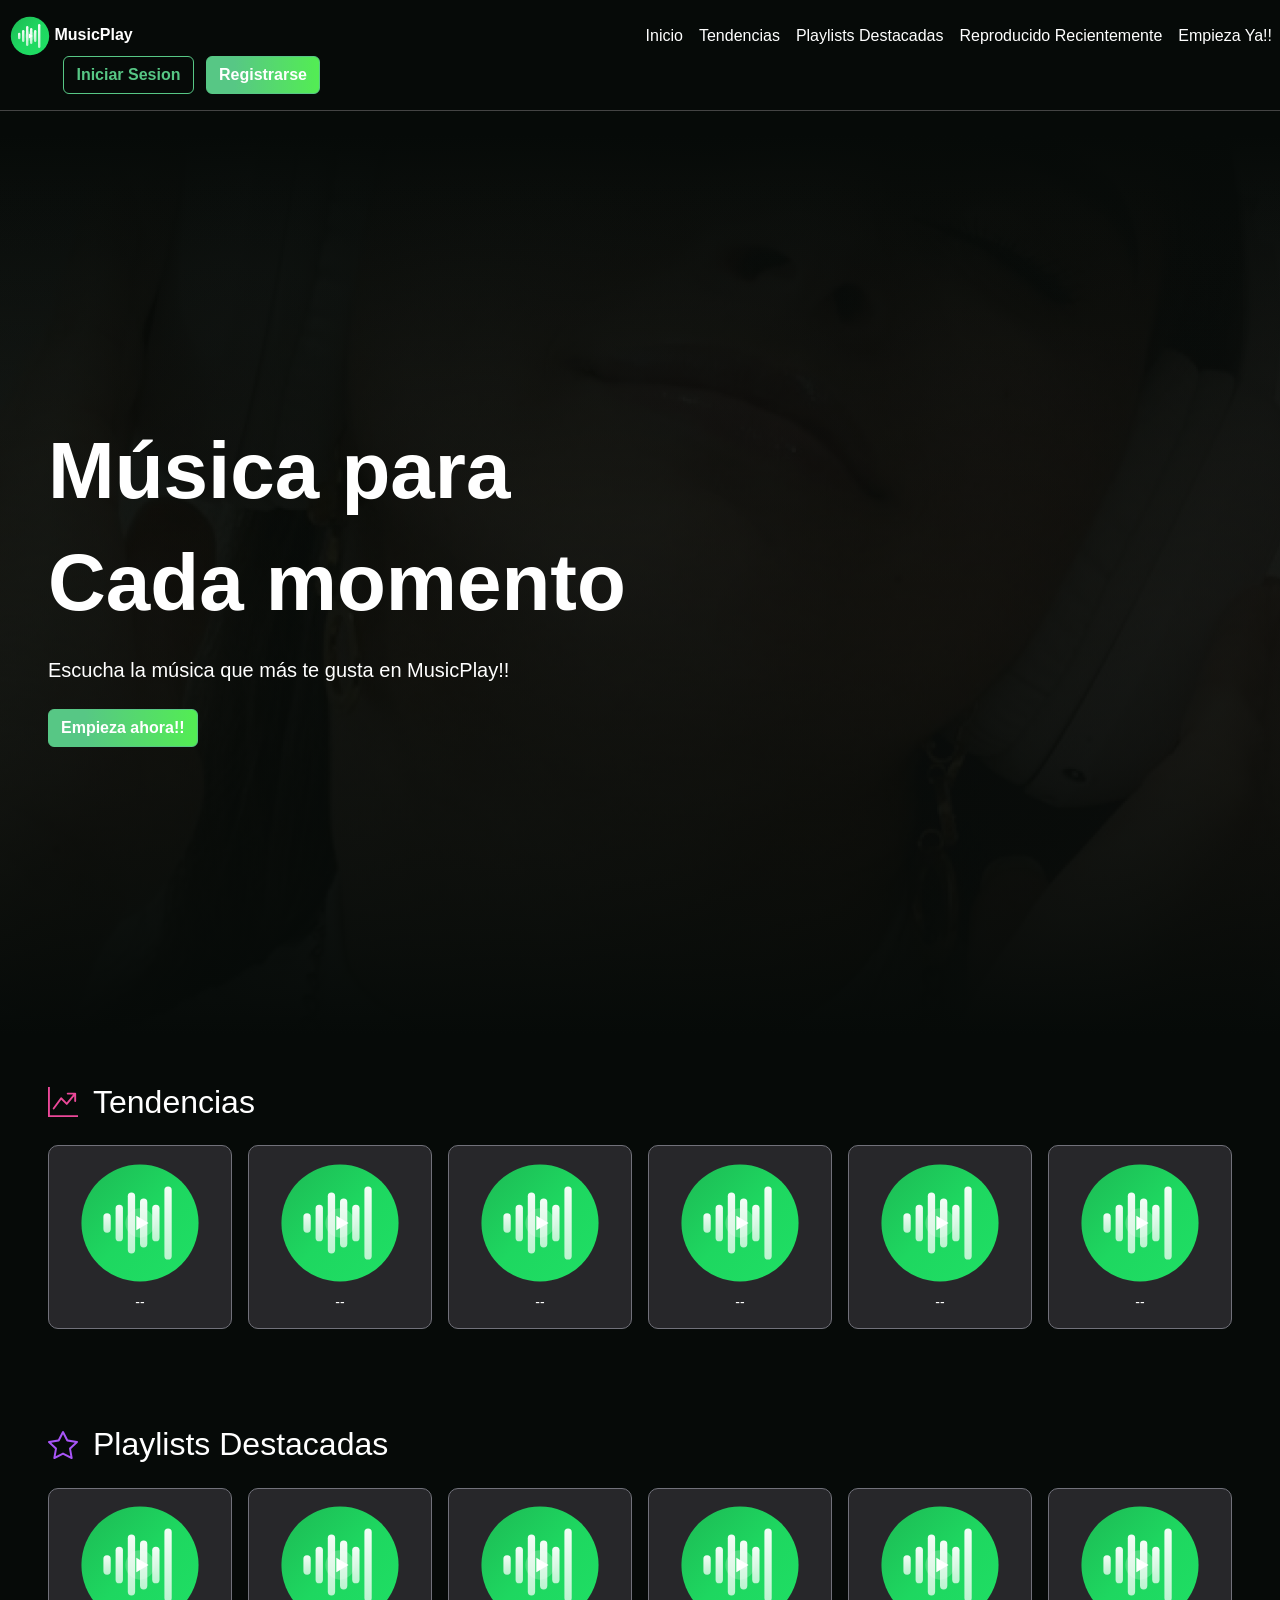
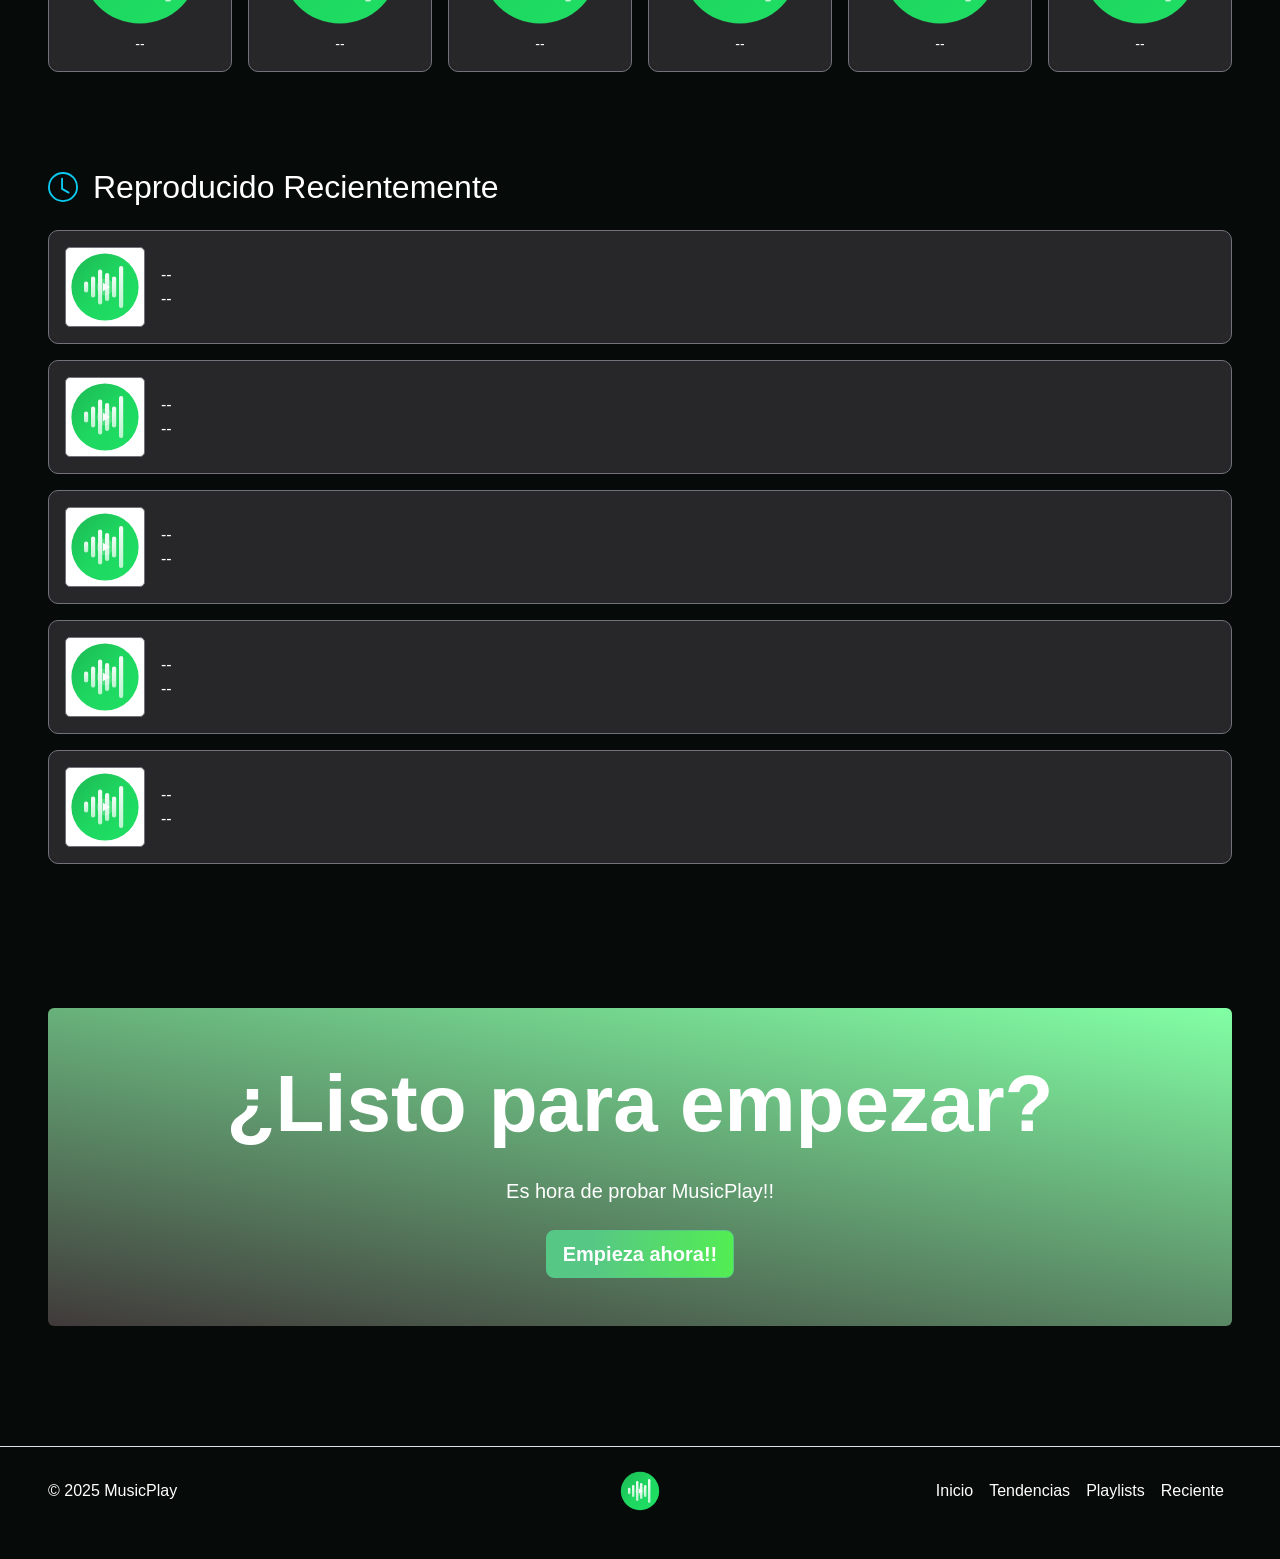
==== front-end/page/index.html @ 49097e99 "Configurando el login y el registro de usuarios, además de la seguridad de los endpoints." ====
<!DOCTYPE html>
<html lang="es">
<head>
    <meta charset="UTF-8">
    <meta name="viewport" content="width=device-width, initial-scale=1.0">
    <title>MusicPlay | Inicio</title>
    <link rel="icon" type="image/svg+xml" href="/front-end/assets/logo.svg">
    <link rel="stylesheet" href="/front-end/styles/styles.css">
    <link href="https://cdn.jsdelivr.net/npm/bootstrap@5.3.8/dist/css/bootstrap.min.css" rel="stylesheet">
</head>
<body class="main-pg">
    <header class="d-flex flex-wrap align-items-center justify-content-center justify-content-md-between py-3 mb-4 border-bottom"> 
        <div class="col-md-3 mb-2 mb-md-0"> 
                <a href="/"><img src="/front-end/assets/logo.svg" alt="MusicPlay Logo" width="40" height="40"></a>
                MusicPlay
        </div>
        <ul class="nav col-12 col-md-auto mb-2 justify-content-center mb-md-0"> 
            <li><a href="#sec-inicio" class="nav-link px-2">Inicio</a></li> 
            <li><a href="#sec-tendencias" class="nav-link px-2">Tendencias</a></li> 
            <li><a href="#sec-playlists" class="nav-link px-2">Playlists Destacadas</a></li> 
            <li><a href="#sec-reproducido" class="nav-link px-2">Reproducido Recientemente</a></li> 
            <li><a href="#sec-empiezo" class="nav-link px-2">Empieza Ya!!</a></li> 
        </ul> 
        <div class="col-md-3 text-end"> 
            <a href="login.html"><button type="button" class="btn btn-outline-primary me-2">Iniciar Sesion</button></a>
            <a href="register.html"><button type="button" class="btn btn-primary">Registrarse</button></a>
        </div> 
    </header>
    <main>
        <section id="sec-inicio" class="sec-inicio d-flex align-items-center justify-content-start py-5 py-md-0">
            <style>
                .sec-inicio {
                    background-image: linear-gradient(180deg, transparent 0%, rgba(6, 10, 8, 1) 100%,rgba(31, 27, 27, 0.7) 10%), linear-gradient(360deg, transparent 0%, rgba(6, 10, 8, 1) 100%,rgba(31, 27, 27, 0.7) 5%), linear-gradient(90deg, rgba(6, 10, 8, 0.7) 15%, rgba(31, 27, 27, 0.7) 100%), url('/front-end/assets/listen.png');
                    background-size: cover;
                    background-repeat: no-repeat;
                    min-height: 100vh;
                }
            </style>
            <div class="container-fluid px-3 px-md-5">
                <div class="row">
                    <div class="col-12 col-md-8">
                        <h1 class="title-01 mb-3">Música para</h1>
                        <h1 class="title-01 mb-4">Cada momento</h1>
                        <p class="p-01 mb-4">Escucha la música que más te gusta en MusicPlay!!</p>
                        <button type="button" class="btn btn-primary">Empieza ahora!!</button>
                    </div>
                </div>
            </div>
        </section>
        <section id="sec-tendencias" class="py-5">
            <div class="container-fluid px-3 px-md-5">
                <h2 class="title mb-4">
                    <svg class="icon-gb1" xmlns="http://www.w3.org/2000/svg" width="30" height="30" fill="#EC4899" class="bi bi-graph-up-arrow" viewBox="0 0 16 16">
                    <path fill-rule="evenodd" d="M0 0h1v15h15v1H0zm10 3.5a.5.5 0 0 1 .5-.5h4a.5.5 0 0 1 .5.5v4a.5.5 0 0 1-1 0V4.9l-3.613 4.417a.5.5 0 0 1-.74.037L7.06 6.767l-3.656 5.027a.5.5 0 0 1-.808-.588l4-5.5a.5.5 0 0 1 .758-.06l2.609 2.61L13.445 4H10.5a.5.5 0 0 1-.5-.5"/>
                    </svg>
                    Tendencias
                </h2>
                <div class="row g-3">
                    <div class="col-12 col-sm-6 col-lg-2">
                        <div class="card-item h-100">
                            <img src="/front-end/assets/logo.svg" alt="Resultado" class="w-100 h-auto">
                            <span class="d-block mt-2">--</span>
                        </div>
                    </div>
                    <div class="col-12 col-sm-6 col-lg-2">
                        <div class="card-item h-100">
                            <img src="/front-end/assets/logo.svg" alt="Resultado" class="w-100 h-auto">
                            <span class="d-block mt-2">--</span>
                        </div>
                    </div>
                    <div class="col-12 col-sm-6 col-lg-2">
                        <div class="card-item h-100">
                            <img src="/front-end/assets/logo.svg" alt="Resultado" class="w-100 h-auto">
                            <span class="d-block mt-2">--</span>
                        </div>
                    </div>
                    <div class="col-12 col-sm-6 col-lg-2">
                        <div class="card-item h-100">
                            <img src="/front-end/assets/logo.svg" alt="Resultado" class="w-100 h-auto">
                            <span class="d-block mt-2">--</span>
                        </div>
                    </div>
                    <div class="col-12 col-sm-6 col-lg-2">
                        <div class="card-item h-100">
                            <img src="/front-end/assets/logo.svg" alt="Resultado" class="w-100 h-auto">
                            <span class="d-block mt-2">--</span>
                        </div>
                    </div>
                    <div class="col-12 col-sm-6 col-lg-2">
                        <div class="card-item h-100">
                            <img src="/front-end/assets/logo.svg" alt="Resultado" class="w-100 h-auto">
                            <span class="d-block mt-2">--</span>
                        </div>
                    </div>
                </div>
            </div>
        </section>
        <section id="sec-playlists" class="py-5">
            <div class="container-fluid px-3 px-md-5">
                <h2 class="title mb-4">
                    <svg xmlns="http://www.w3.org/2000/svg" width="30" height="30" fill="#A855F7" class="bi bi-star" viewBox="0 0 16 16">
                    <path d="M2.866 14.85c-.078.444.36.791.746.593l4.39-2.256 4.389 2.256c.386.198.824-.149.746-.592l-.83-4.73 3.522-3.356c.33-.314.16-.888-.282-.95l-4.898-.696L8.465.792a.513.513 0 0 0-.927 0L5.354 5.12l-4.898.696c-.441.062-.612.636-.283.95l3.523 3.356-.83 4.73zm4.905-2.767-3.686 1.894.694-3.957a.56.56 0 0 0-.163-.505L1.71 6.745l4.052-.576a.53.53 0 0 0 .393-.288L8 2.223l1.847 3.658a.53.53 0 0 0 .393.288l4.052.575-2.906 2.77a.56.56 0 0 0-.163.506l.694 3.957-3.686-1.894a.5.5 0 0 0-.461 0z"/>
                    </svg>
                    Playlists Destacadas
                </h2>
                <div class="row g-3">
                    <div class="col-12 col-sm-6 col-lg-2">
                        <div class="card-item h-100">
                            <img src="/front-end/assets/logo.svg" alt="Playlist" class="w-100 h-auto">
                            <span class="d-block mt-2">--</span>
                        </div>
                    </div>
                    <div class="col-12 col-sm-6 col-lg-2">
                        <div class="card-item h-100">
                            <img src="/front-end/assets/logo.svg" alt="Playlist" class="w-100 h-auto">
                            <span class="d-block mt-2">--</span>
                        </div>
                    </div>
                    <div class="col-12 col-sm-6 col-lg-2">
                        <div class="card-item h-100">
                            <img src="/front-end/assets/logo.svg" alt="Playlist" class="w-100 h-auto">
                            <span class="d-block mt-2">--</span>
                        </div>
                    </div>
                    <div class="col-12 col-sm-6 col-lg-2">
                        <div class="card-item h-100">
                            <img src="/front-end/assets/logo.svg" alt="Playlist" class="w-100 h-auto">
                            <span class="d-block mt-2">--</span>
                        </div>
                    </div>
                    <div class="col-12 col-sm-6 col-lg-2">
                        <div class="card-item h-100">
                            <img src="/front-end/assets/logo.svg" alt="Playlist" class="w-100 h-auto">
                            <span class="d-block mt-2">--</span>
                        </div>
                    </div>
                    <div class="col-12 col-sm-6 col-lg-2">
                        <div class="card-item h-100">
                            <img src="/front-end/assets/logo.svg" alt="Playlist" class="w-100 h-auto">
                            <span class="d-block mt-2">--</span>
                        </div>
                    </div>
                </div>
            </div>
        </section>
        <section id="sec-reproducido" class="py-5">
            <div class="container-fluid px-3 px-md-5">
                <h2 class="title mb-4">
                    <svg xmlns="http://www.w3.org/2000/svg" width="30" height="30" fill="#0DCAF0" class="bi bi-clock" viewBox="0 0 16 16">
                    <path d="M8 3.5a.5.5 0 0 0-1 0V9a.5.5 0 0 0 .252.434l3.5 2a.5.5 0 0 0 .496-.868L8 8.71z"/>
                    <path d="M8 16A8 8 0 1 0 8 0a8 8 0 0 0 0 16m7-8A7 7 0 1 1 1 8a7 7 0 0 1 14 0"/>
                    </svg>
                    Reproducido Recientemente
                </h2>
                <div class="row g-3">
                    <div class="col-12">
                        <div class="playlist-item p-3">
                            <div class="row g-3 align-items-center">
                                <div class="col-auto">
                                    <img src="/front-end/assets/logo.svg" alt="Canción" class="img-thumbnail" style="width: 80px; height: 80px; object-fit: contain;">
                                </div>
                                <div class="col">
                                    <span class="nombre">--</span>
                                    <span class="artista">--</span>
                                </div>
                            </div>
                        </div>
                    </div>
                    <div class="col-12">
                        <div class="playlist-item p-3">
                            <div class="row g-3 align-items-center">
                                <div class="col-auto">
                                    <img src="/front-end/assets/logo.svg" alt="Canción" class="img-thumbnail" style="width: 80px; height: 80px; object-fit: contain;">
                                </div>
                                <div class="col">
                                    <span class="nombre">--</span>
                                    <span class="artista">--</span>
                                </div>
                            </div>
                        </div>
                    </div>
                    <div class="col-12">
                        <div class="playlist-item p-3">
                            <div class="row g-3 align-items-center">
                                <div class="col-auto">
                                    <img src="/front-end/assets/logo.svg" alt="Canción" class="img-thumbnail" style="width: 80px; height: 80px; object-fit: contain;">
                                </div>
                                <div class="col">
                                    <span class="nombre">--</span>
                                    <span class="artista">--</span>
                                </div>
                            </div>
                        </div>
                    </div>
                    <div class="col-12">
                        <div class="playlist-item p-3">
                            <div class="row g-3 align-items-center">
                                <div class="col-auto">
                                    <img src="/front-end/assets/logo.svg" alt="Canción" class="img-thumbnail" style="width: 80px; height: 80px; object-fit: contain;">
                                </div>
                                <div class="col">
                                    <span class="nombre">--</span>
                                    <span class="artista">--</span>
                                </div>
                            </div>
                        </div>
                    </div>
                    <div class="col-12">
                        <div class="playlist-item p-3">
                            <div class="row g-3 align-items-center">
                                <div class="col-auto">
                                    <img src="/front-end/assets/logo.svg" alt="Canción" class="img-thumbnail" style="width: 80px; height: 80px; object-fit: contain;">
                                </div>
                                <div class="col">
                                    <span class="nombre">--</span>
                                    <span class="artista">--</span>
                                </div>
                            </div>
                        </div>
                    </div>
                </div>
            </div>
        </section>
        <section id="sec-empiezo" class="py-5 my-5">
            <div class="container-fluid px-3 px-md-5">
                <div class="cta-section text-center py-5 px-4 px-md-5 rounded">
                    <h1 class="title-01 mb-4">¿Listo para empezar?</h1>
                    <p class="p-02 mb-4">Es hora de probar MusicPlay!!</p>
                    <button type="button" class="btn btn-primary btn-lg">Empieza ahora!!</button> 
                </div>
            </div>
        </section>
    </main>
    <footer class="py-4 my-4 border-top">
        <div class="container-fluid px-3 px-md-5">
            <div class="row align-items-center">
                <div class="col-12 col-md-4 text-center text-md-start mb-3 mb-md-0">
                    <p class="mb-0 text-body-secondary">© 2025 MusicPlay</p>
                </div>
                <div class="col-12 col-md-4 d-flex align-items-center justify-content-center mb-3 mb-md-0">
                    <a href="/" class="link-body-emphasis text-decoration-none">
                        <img src="/front-end/assets/logo.svg" alt="MusicPlay Logo" width="40" height="40">
                    </a>
                </div>
                <div class="col-12 col-md-4">
                    <ul class="nav justify-content-center justify-content-md-end">
                        <li class="nav-item">
                            <a href="#sec-inicio" class="nav-link px-2 text-body-secondary">Inicio</a>
                        </li>
                        <li class="nav-item">
                            <a href="#sec-tendencias" class="nav-link px-2 text-body-secondary">Tendencias</a>
                        </li>
                        <li class="nav-item">
                            <a href="#sec-playlists" class="nav-link px-2 text-body-secondary">Playlists</a>
                        </li>
                        <li class="nav-item">
                            <a href="#sec-reproducido" class="nav-link px-2 text-body-secondary">Reciente</a>
                        </li>
                    </ul>
                </div>
            </div>
        </div>
    </footer>
    <script src="app/app.js"></script>
    <script src="https://cdn.jsdelivr.net/npm/bootstrap@5.3.8/dist/js/bootstrap.bundle.min.js" integrity="sha384-FKyoEForCGlyvwx9Hj09JcYn3nv7wiPVlz7YYwJrWVcXK/BmnVDxM+D2scQbITxI" crossorigin="anonymous"></script>
</body>
</html>
---- front-end/styles/styles.css ----
body, .main-pg {
    background: #060a08;
    font-family: 'Inter', sans-serif;
}

header {
    background: #060a08;
}

.nav-link.px-2 {
    color: white;
}

.col-md-3.mb-2.mb-md-0 {
    margin-left: 10px;
    color: white;
    font-weight: bold !important;
}

.col-md-3.text-end {
    margin-right: 10px;
}

.btn.btn-outline-primary.me-2 {
    color: #57C785;
    border-color: #57C785 !important;
    font-weight: bold !important;
}

.btn.btn-primary {
    background: #57C785;
    background: linear-gradient(90deg, rgba(87, 199, 133, 1) 24%, rgba(83, 237, 83, 1) 100%);
    border-color: #57C785 !important;
    color: white;
    transition: all 0.3s ease;
    font-weight: bold !important;
}

.btn.btn-primary:hover {
    transform: translateY(-2px);
    box-shadow: 0 4px 12px rgba(87, 199, 133, 0.4);
}

.title-01 {
    color: white;
    font-weight: bold;
    font-size: clamp(32px, 8vw, 80px);
    line-height: 1.2;
}

.p-01 {
    color: white;
    font-size: clamp(14px, 3vw, 20px);
}

.p-02 {
    color: #999;
    font-size: clamp(14px, 3vw, 20px);
}

.title {
    color: white;
    font-size: clamp(22px, 5vw, 32px);
    display: flex;
    align-items: center;
    gap: 15px;
    flex-wrap: wrap;
}

.title svg {
    width: clamp(24px, 4vw, 30px);
    flex-shrink: 0;
}

.sec-inicio {
    background-size: cover;
    background-repeat: no-repeat;
    background-position: center;
}

.card-item {
    background: #27272A;
    border: 1px solid #71717A;
    border-radius: 10px;
    padding: 15px;
    display: flex;
    flex-direction: column;
    align-items: center;
    justify-content: center;
    text-align: center;
    color: white;
    transition: all 0.3s ease;
    aspect-ratio: 1;
    height: 100%;
}

.card-item:hover {
    transform: translateY(-5px);
    border-color: #57C785;
}

.card-item img {
    width: 100%;
    height: auto;
    object-fit: contain;
    max-width: 80%;
}

.card-item span {
    font-size: 14px;
    margin-top: 10px;
}

.playlist-item {
    background: #27272A;
    border: 1px solid #71717A;
    border-radius: 10px;
    transition: all 0.3s ease;
}

.playlist-item:hover {
    border-color: #57C785;
    background: #2a2a2e;
}

.playlist-item img {
    border: 1px solid #71717A;
    border-radius: 5px;
}

.nombre{
    color: white;
}

.artista{
    color: white;
}

.cta-section {
    background: #403a3a;
    background: linear-gradient(10deg, rgba(64, 58, 58, 1) 0%, rgba(130, 255, 165, 1) 100%);
}

/* FOOTER */
footer {
    background: #060a08;
}

footer .text-body-secondary {
    color: white !important;
}

footer .nav-link {
    color: white !important;
}

/* GENERAL */
img {
    max-width: 100%;
    height: auto;
}

main {
    width: 100%;
    overflow-x: hidden;
}

.col {
    display: flex;
    flex-direction: column;
}

.p-02.mb-4 {
    color: white !important;
}

.d-flex.flex-wrap.align-items-center.justify-content-center.justify-content-md-between.py-3.mb-4.border-bottom {
    border-bottom: 1px solid #444444 !important;
}
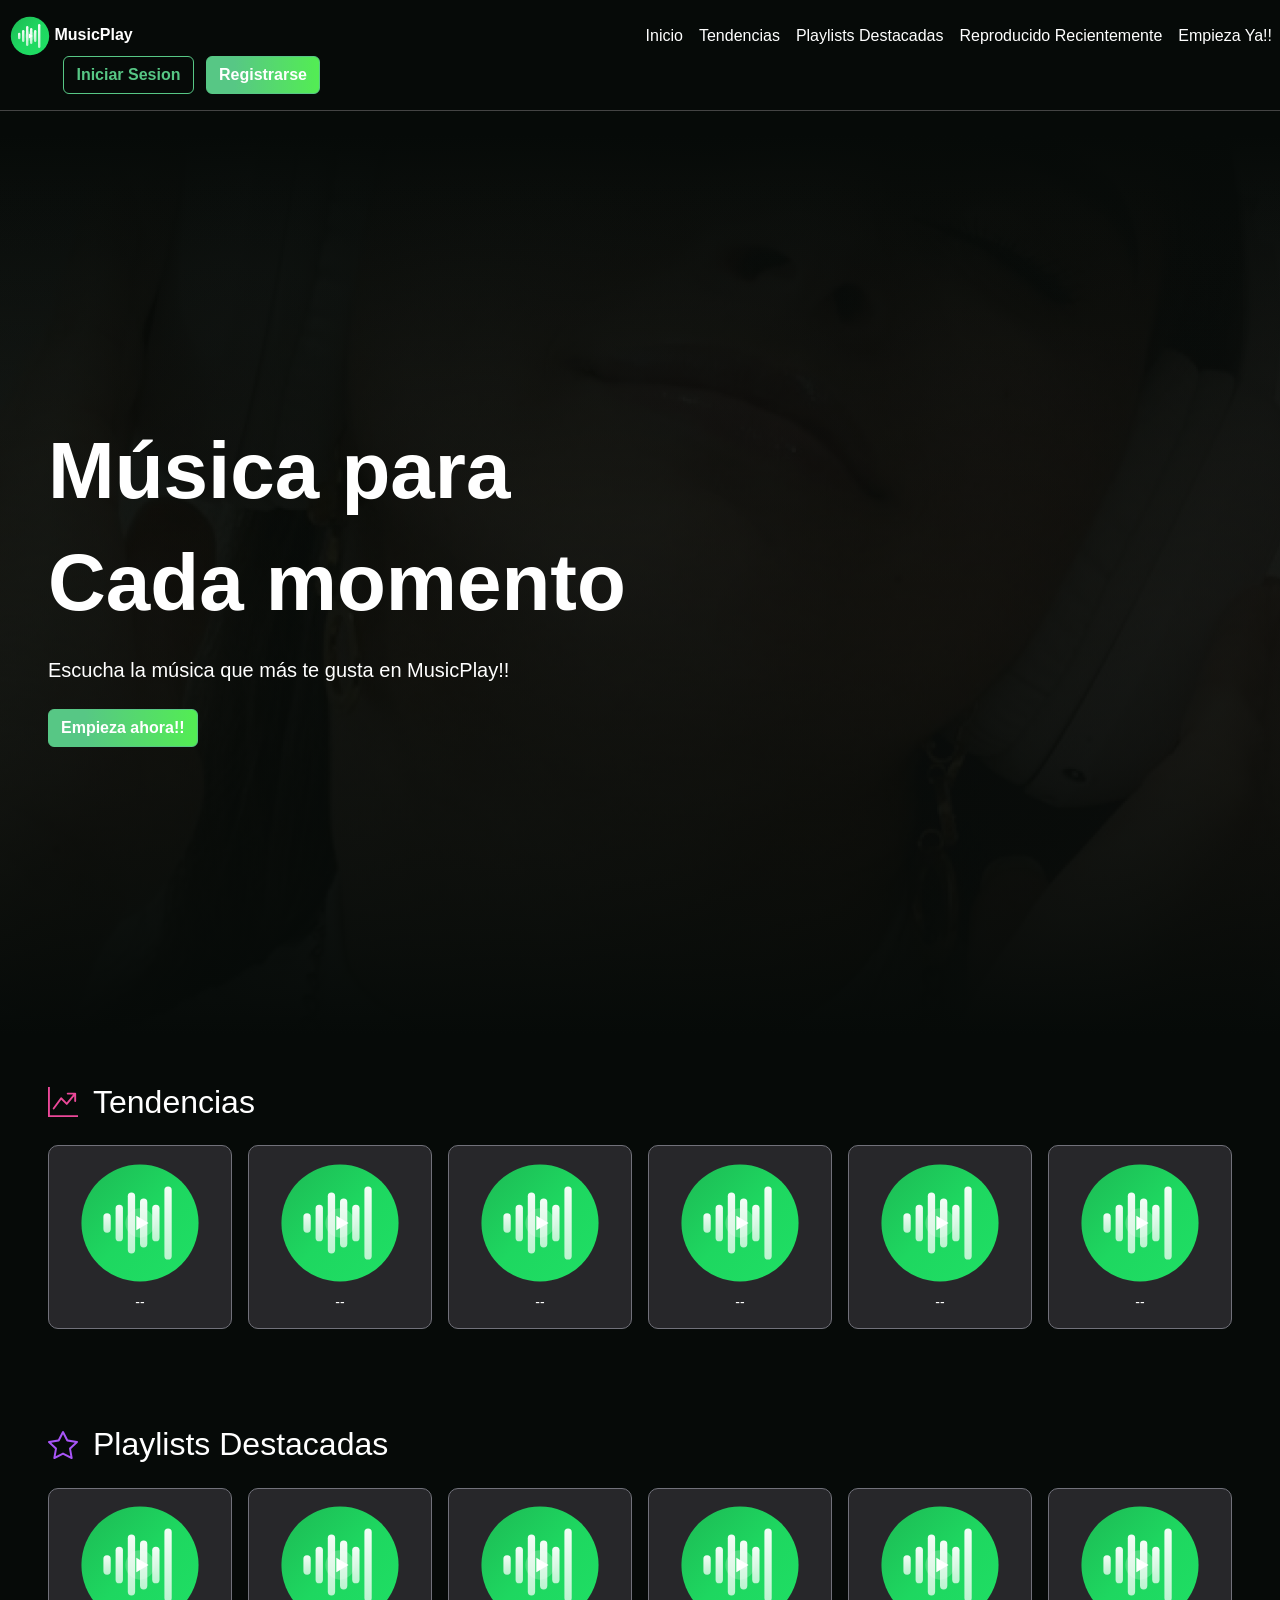
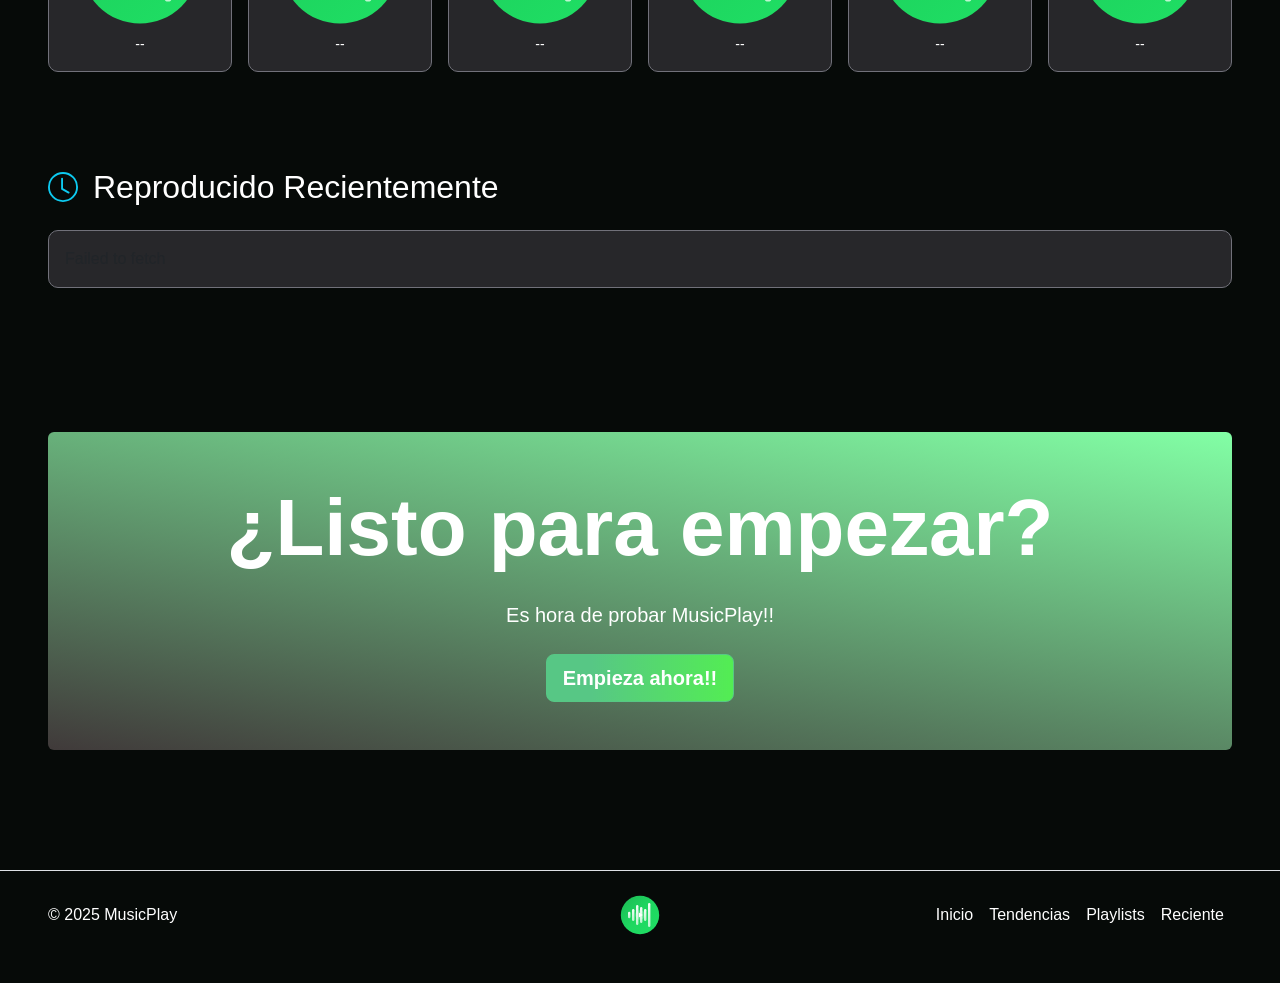
==== commit dcf447f5: "Agrega historial de reproducciones Registra reproducciones de usuarios autenticados para alimentar e" ====
--- a/front-end/page/index.html
+++ b/front-end/page/index.html
@@ -4,14 +4,14 @@
     <meta charset="UTF-8">
     <meta name="viewport" content="width=device-width, initial-scale=1.0">
     <title>MusicPlay | Inicio</title>
-    <link rel="icon" type="image/svg+xml" href="/front-end/assets/logo.svg">
-    <link rel="stylesheet" href="/front-end/styles/styles.css">
+    <link rel="icon" type="image/svg+xml" href="../assets/logo.svg">
+    <link rel="stylesheet" href="../styles/styles.css">
     <link href="https://cdn.jsdelivr.net/npm/bootstrap@5.3.8/dist/css/bootstrap.min.css" rel="stylesheet">
 </head>
 <body class="main-pg">
     <header class="d-flex flex-wrap align-items-center justify-content-center justify-content-md-between py-3 mb-4 border-bottom"> 
         <div class="col-md-3 mb-2 mb-md-0"> 
-                <a href="/"><img src="/front-end/assets/logo.svg" alt="MusicPlay Logo" width="40" height="40"></a>
+                <a href="index.html"><img src="../assets/logo.svg" alt="MusicPlay Logo" width="40" height="40"></a>
                 MusicPlay
         </div>
         <ul class="nav col-12 col-md-auto mb-2 justify-content-center mb-md-0"> 
@@ -30,7 +30,7 @@
         <section id="sec-inicio" class="sec-inicio d-flex align-items-center justify-content-start py-5 py-md-0">
             <style>
                 .sec-inicio {
-                    background-image: linear-gradient(180deg, transparent 0%, rgba(6, 10, 8, 1) 100%,rgba(31, 27, 27, 0.7) 10%), linear-gradient(360deg, transparent 0%, rgba(6, 10, 8, 1) 100%,rgba(31, 27, 27, 0.7) 5%), linear-gradient(90deg, rgba(6, 10, 8, 0.7) 15%, rgba(31, 27, 27, 0.7) 100%), url('/front-end/assets/listen.png');
+                    background-image: linear-gradient(180deg, transparent 0%, rgba(6, 10, 8, 1) 100%,rgba(31, 27, 27, 0.7) 10%), linear-gradient(360deg, transparent 0%, rgba(6, 10, 8, 1) 100%,rgba(31, 27, 27, 0.7) 5%), linear-gradient(90deg, rgba(6, 10, 8, 0.7) 15%, rgba(31, 27, 27, 0.7) 100%), url('../assets/listen.png');
                     background-size: cover;
                     background-repeat: no-repeat;
                     min-height: 100vh;
@@ -42,7 +42,7 @@
                         <h1 class="title-01 mb-3">Música para</h1>
                         <h1 class="title-01 mb-4">Cada momento</h1>
                         <p class="p-01 mb-4">Escucha la música que más te gusta en MusicPlay!!</p>
-                        <button type="button" class="btn btn-primary">Empieza ahora!!</button>
+                        <button onclick="window.location.href='login.html'" type="button" class="btn btn-primary">Empieza ahora!!</button>
                     </div>
                 </div>
             </div>
@@ -58,37 +58,37 @@
                 <div class="row g-3">
                     <div class="col-12 col-sm-6 col-lg-2">
                         <div class="card-item h-100">
-                            <img src="/front-end/assets/logo.svg" alt="Resultado" class="w-100 h-auto">
-                            <span class="d-block mt-2">--</span>
-                        </div>
-                    </div>
-                    <div class="col-12 col-sm-6 col-lg-2">
-                        <div class="card-item h-100">
-                            <img src="/front-end/assets/logo.svg" alt="Resultado" class="w-100 h-auto">
-                            <span class="d-block mt-2">--</span>
-                        </div>
-                    </div>
-                    <div class="col-12 col-sm-6 col-lg-2">
-                        <div class="card-item h-100">
-                            <img src="/front-end/assets/logo.svg" alt="Resultado" class="w-100 h-auto">
-                            <span class="d-block mt-2">--</span>
-                        </div>
-                    </div>
-                    <div class="col-12 col-sm-6 col-lg-2">
-                        <div class="card-item h-100">
-                            <img src="/front-end/assets/logo.svg" alt="Resultado" class="w-100 h-auto">
-                            <span class="d-block mt-2">--</span>
-                        </div>
-                    </div>
-                    <div class="col-12 col-sm-6 col-lg-2">
-                        <div class="card-item h-100">
-                            <img src="/front-end/assets/logo.svg" alt="Resultado" class="w-100 h-auto">
-                            <span class="d-block mt-2">--</span>
-                        </div>
-                    </div>
-                    <div class="col-12 col-sm-6 col-lg-2">
-                        <div class="card-item h-100">
-                            <img src="/front-end/assets/logo.svg" alt="Resultado" class="w-100 h-auto">
+                            <img src="../assets/logo.svg" alt="Resultado" class="w-100 h-auto">
+                            <span class="d-block mt-2">--</span>
+                        </div>
+                    </div>
+                    <div class="col-12 col-sm-6 col-lg-2">
+                        <div class="card-item h-100">
+                            <img src="../assets/logo.svg" alt="Resultado" class="w-100 h-auto">
+                            <span class="d-block mt-2">--</span>
+                        </div>
+                    </div>
+                    <div class="col-12 col-sm-6 col-lg-2">
+                        <div class="card-item h-100">
+                            <img src="../assets/logo.svg" alt="Resultado" class="w-100 h-auto">
+                            <span class="d-block mt-2">--</span>
+                        </div>
+                    </div>
+                    <div class="col-12 col-sm-6 col-lg-2">
+                        <div class="card-item h-100">
+                            <img src="../assets/logo.svg" alt="Resultado" class="w-100 h-auto">
+                            <span class="d-block mt-2">--</span>
+                        </div>
+                    </div>
+                    <div class="col-12 col-sm-6 col-lg-2">
+                        <div class="card-item h-100">
+                            <img src="../assets/logo.svg" alt="Resultado" class="w-100 h-auto">
+                            <span class="d-block mt-2">--</span>
+                        </div>
+                    </div>
+                    <div class="col-12 col-sm-6 col-lg-2">
+                        <div class="card-item h-100">
+                            <img src="../assets/logo.svg" alt="Resultado" class="w-100 h-auto">
                             <span class="d-block mt-2">--</span>
                         </div>
                     </div>
@@ -106,37 +106,37 @@
                 <div class="row g-3">
                     <div class="col-12 col-sm-6 col-lg-2">
                         <div class="card-item h-100">
-                            <img src="/front-end/assets/logo.svg" alt="Playlist" class="w-100 h-auto">
-                            <span class="d-block mt-2">--</span>
-                        </div>
-                    </div>
-                    <div class="col-12 col-sm-6 col-lg-2">
-                        <div class="card-item h-100">
-                            <img src="/front-end/assets/logo.svg" alt="Playlist" class="w-100 h-auto">
-                            <span class="d-block mt-2">--</span>
-                        </div>
-                    </div>
-                    <div class="col-12 col-sm-6 col-lg-2">
-                        <div class="card-item h-100">
-                            <img src="/front-end/assets/logo.svg" alt="Playlist" class="w-100 h-auto">
-                            <span class="d-block mt-2">--</span>
-                        </div>
-                    </div>
-                    <div class="col-12 col-sm-6 col-lg-2">
-                        <div class="card-item h-100">
-                            <img src="/front-end/assets/logo.svg" alt="Playlist" class="w-100 h-auto">
-                            <span class="d-block mt-2">--</span>
-                        </div>
-                    </div>
-                    <div class="col-12 col-sm-6 col-lg-2">
-                        <div class="card-item h-100">
-                            <img src="/front-end/assets/logo.svg" alt="Playlist" class="w-100 h-auto">
-                            <span class="d-block mt-2">--</span>
-                        </div>
-                    </div>
-                    <div class="col-12 col-sm-6 col-lg-2">
-                        <div class="card-item h-100">
-                            <img src="/front-end/assets/logo.svg" alt="Playlist" class="w-100 h-auto">
+                            <img src="../assets/logo.svg" alt="Playlist" class="w-100 h-auto">
+                            <span class="d-block mt-2">--</span>
+                        </div>
+                    </div>
+                    <div class="col-12 col-sm-6 col-lg-2">
+                        <div class="card-item h-100">
+                            <img src="../assets/logo.svg" alt="Playlist" class="w-100 h-auto">
+                            <span class="d-block mt-2">--</span>
+                        </div>
+                    </div>
+                    <div class="col-12 col-sm-6 col-lg-2">
+                        <div class="card-item h-100">
+                            <img src="../assets/logo.svg" alt="Playlist" class="w-100 h-auto">
+                            <span class="d-block mt-2">--</span>
+                        </div>
+                    </div>
+                    <div class="col-12 col-sm-6 col-lg-2">
+                        <div class="card-item h-100">
+                            <img src="../assets/logo.svg" alt="Playlist" class="w-100 h-auto">
+                            <span class="d-block mt-2">--</span>
+                        </div>
+                    </div>
+                    <div class="col-12 col-sm-6 col-lg-2">
+                        <div class="card-item h-100">
+                            <img src="../assets/logo.svg" alt="Playlist" class="w-100 h-auto">
+                            <span class="d-block mt-2">--</span>
+                        </div>
+                    </div>
+                    <div class="col-12 col-sm-6 col-lg-2">
+                        <div class="card-item h-100">
+                            <img src="../assets/logo.svg" alt="Playlist" class="w-100 h-auto">
                             <span class="d-block mt-2">--</span>
                         </div>
                     </div>
@@ -152,64 +152,64 @@
                     </svg>
                     Reproducido Recientemente
                 </h2>
-                <div class="row g-3">
-                    <div class="col-12">
-                        <div class="playlist-item p-3">
-                            <div class="row g-3 align-items-center">
-                                <div class="col-auto">
-                                    <img src="/front-end/assets/logo.svg" alt="Canción" class="img-thumbnail" style="width: 80px; height: 80px; object-fit: contain;">
-                                </div>
-                                <div class="col">
-                                    <span class="nombre">--</span>
-                                    <span class="artista">--</span>
-                                </div>
-                            </div>
-                        </div>
-                    </div>
-                    <div class="col-12">
-                        <div class="playlist-item p-3">
-                            <div class="row g-3 align-items-center">
-                                <div class="col-auto">
-                                    <img src="/front-end/assets/logo.svg" alt="Canción" class="img-thumbnail" style="width: 80px; height: 80px; object-fit: contain;">
-                                </div>
-                                <div class="col">
-                                    <span class="nombre">--</span>
-                                    <span class="artista">--</span>
-                                </div>
-                            </div>
-                        </div>
-                    </div>
-                    <div class="col-12">
-                        <div class="playlist-item p-3">
-                            <div class="row g-3 align-items-center">
-                                <div class="col-auto">
-                                    <img src="/front-end/assets/logo.svg" alt="Canción" class="img-thumbnail" style="width: 80px; height: 80px; object-fit: contain;">
-                                </div>
-                                <div class="col">
-                                    <span class="nombre">--</span>
-                                    <span class="artista">--</span>
-                                </div>
-                            </div>
-                        </div>
-                    </div>
-                    <div class="col-12">
-                        <div class="playlist-item p-3">
-                            <div class="row g-3 align-items-center">
-                                <div class="col-auto">
-                                    <img src="/front-end/assets/logo.svg" alt="Canción" class="img-thumbnail" style="width: 80px; height: 80px; object-fit: contain;">
-                                </div>
-                                <div class="col">
-                                    <span class="nombre">--</span>
-                                    <span class="artista">--</span>
-                                </div>
-                            </div>
-                        </div>
-                    </div>
-                    <div class="col-12">
-                        <div class="playlist-item p-3">
-                            <div class="row g-3 align-items-center">
-                                <div class="col-auto">
-                                    <img src="/front-end/assets/logo.svg" alt="Canción" class="img-thumbnail" style="width: 80px; height: 80px; object-fit: contain;">
+                <div id="recently-played-list" class="row g-3">
+                    <div class="col-12">
+                        <div class="playlist-item p-3">
+                            <div class="row g-3 align-items-center">
+                                <div class="col-auto">
+                                    <img src="../assets/logo.svg" alt="Canción" class="img-thumbnail" style="width: 80px; height: 80px; object-fit: contain;">
+                                </div>
+                                <div class="col">
+                                    <span class="nombre">--</span>
+                                    <span class="artista">--</span>
+                                </div>
+                            </div>
+                        </div>
+                    </div>
+                    <div class="col-12">
+                        <div class="playlist-item p-3">
+                            <div class="row g-3 align-items-center">
+                                <div class="col-auto">
+                                    <img src="../assets/logo.svg" alt="Canción" class="img-thumbnail" style="width: 80px; height: 80px; object-fit: contain;">
+                                </div>
+                                <div class="col">
+                                    <span class="nombre">--</span>
+                                    <span class="artista">--</span>
+                                </div>
+                            </div>
+                        </div>
+                    </div>
+                    <div class="col-12">
+                        <div class="playlist-item p-3">
+                            <div class="row g-3 align-items-center">
+                                <div class="col-auto">
+                                    <img src="../assets/logo.svg" alt="Canción" class="img-thumbnail" style="width: 80px; height: 80px; object-fit: contain;">
+                                </div>
+                                <div class="col">
+                                    <span class="nombre">--</span>
+                                    <span class="artista">--</span>
+                                </div>
+                            </div>
+                        </div>
+                    </div>
+                    <div class="col-12">
+                        <div class="playlist-item p-3">
+                            <div class="row g-3 align-items-center">
+                                <div class="col-auto">
+                                    <img src="../assets/logo.svg" alt="Canción" class="img-thumbnail" style="width: 80px; height: 80px; object-fit: contain;">
+                                </div>
+                                <div class="col">
+                                    <span class="nombre">--</span>
+                                    <span class="artista">--</span>
+                                </div>
+                            </div>
+                        </div>
+                    </div>
+                    <div class="col-12">
+                        <div class="playlist-item p-3">
+                            <div class="row g-3 align-items-center">
+                                <div class="col-auto">
+                                    <img src="../assets/logo.svg" alt="Canción" class="img-thumbnail" style="width: 80px; height: 80px; object-fit: contain;">
                                 </div>
                                 <div class="col">
                                     <span class="nombre">--</span>
@@ -226,7 +226,7 @@
                 <div class="cta-section text-center py-5 px-4 px-md-5 rounded">
                     <h1 class="title-01 mb-4">¿Listo para empezar?</h1>
                     <p class="p-02 mb-4">Es hora de probar MusicPlay!!</p>
-                    <button type="button" class="btn btn-primary btn-lg">Empieza ahora!!</button> 
+                    <button onclick="window.location.href='login.html'" type="button" class="btn btn-primary btn-lg">Empieza ahora!!</button> 
                 </div>
             </div>
         </section>
@@ -238,8 +238,8 @@
                     <p class="mb-0 text-body-secondary">© 2025 MusicPlay</p>
                 </div>
                 <div class="col-12 col-md-4 d-flex align-items-center justify-content-center mb-3 mb-md-0">
-                    <a href="/" class="link-body-emphasis text-decoration-none">
-                        <img src="/front-end/assets/logo.svg" alt="MusicPlay Logo" width="40" height="40">
+                    <a href="#" class="link-body-emphasis text-decoration-none">
+                        <img src="../assets/logo.svg" alt="MusicPlay Logo" width="40" height="40">
                     </a>
                 </div>
                 <div class="col-12 col-md-4">
@@ -261,7 +261,7 @@
             </div>
         </div>
     </footer>
-    <script src="app/app.js"></script>
+    <script type="module" src="../app/app.js"></script>
     <script src="https://cdn.jsdelivr.net/npm/bootstrap@5.3.8/dist/js/bootstrap.bundle.min.js" integrity="sha384-FKyoEForCGlyvwx9Hj09JcYn3nv7wiPVlz7YYwJrWVcXK/BmnVDxM+D2scQbITxI" crossorigin="anonymous"></script>
 </body>
-</html>+</html>
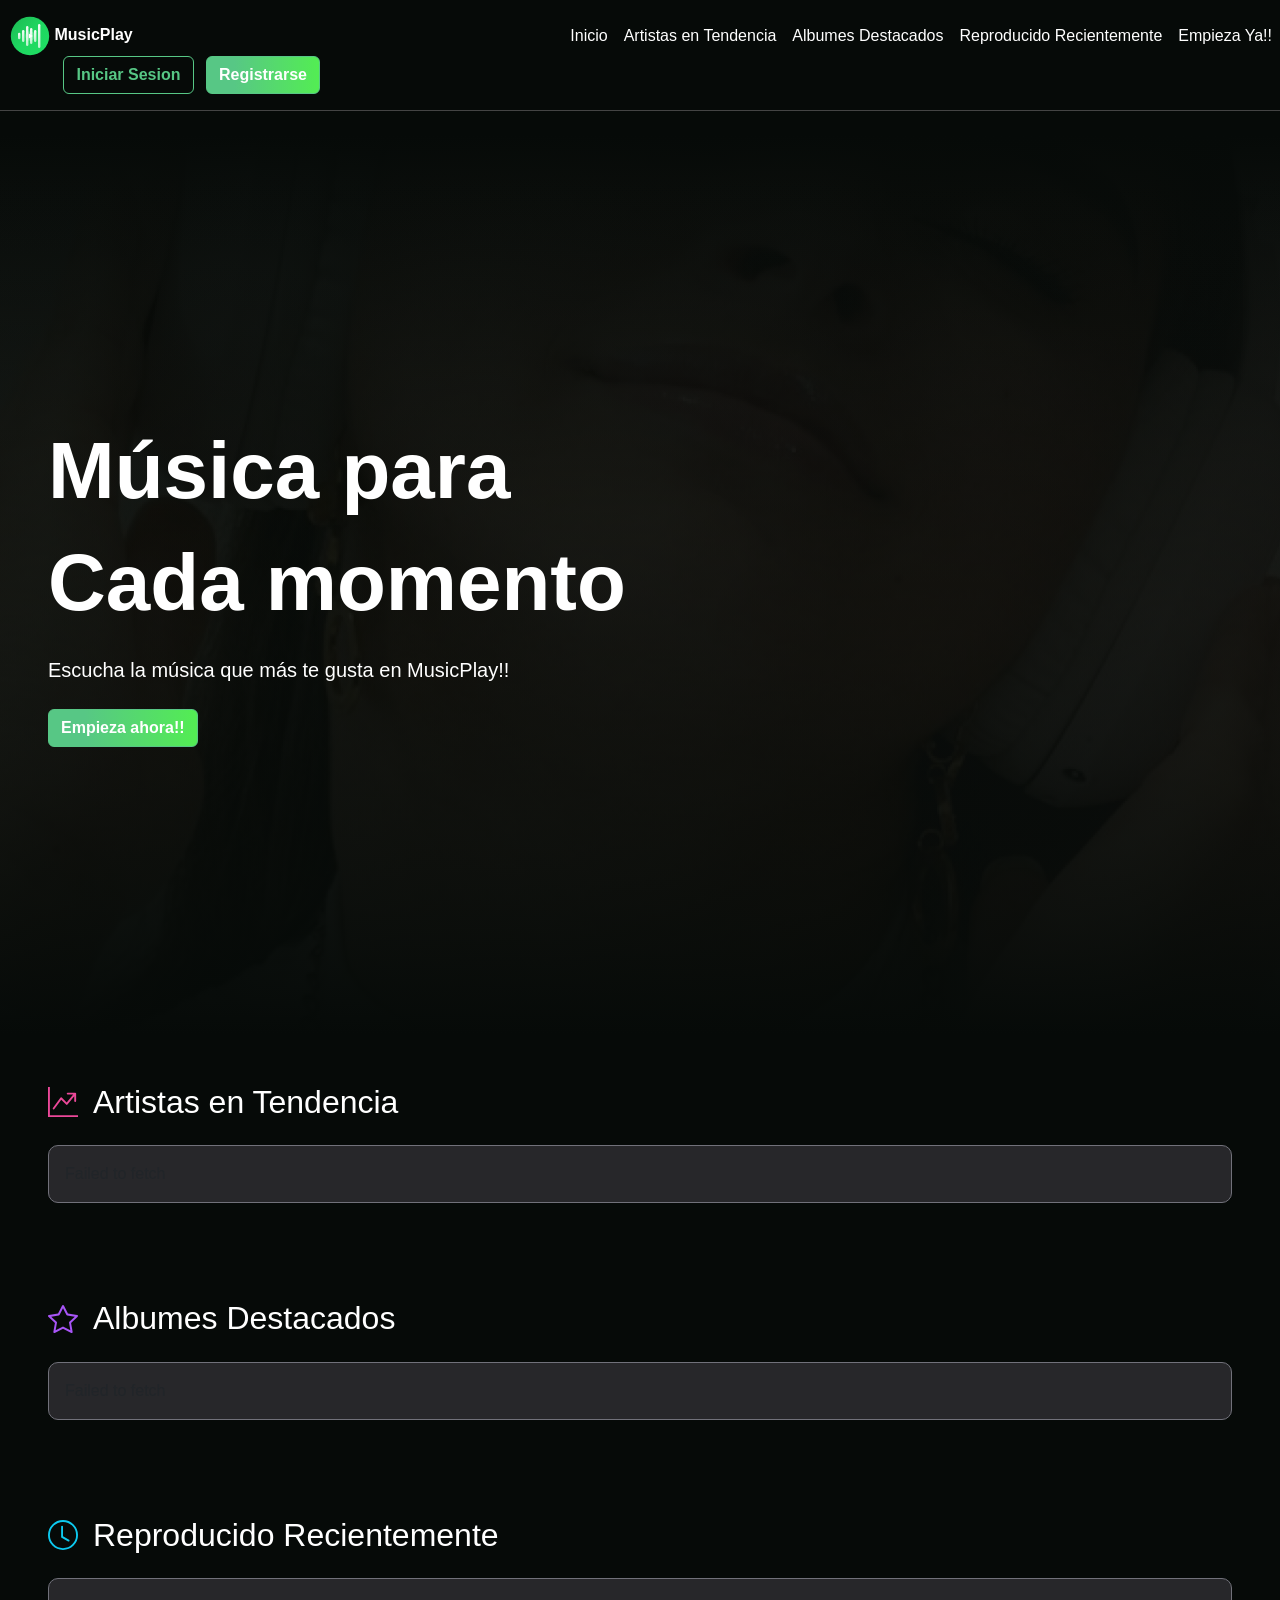
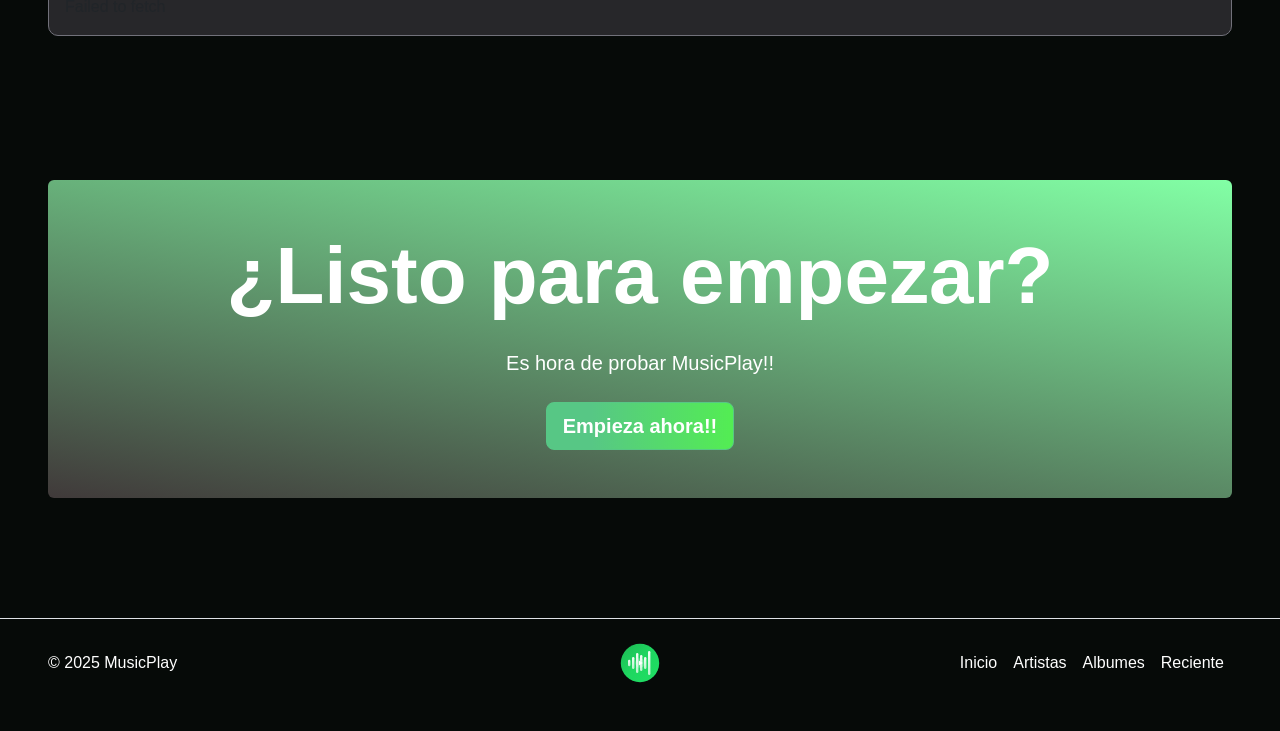
==== commit 961fe397: "Actualiza funcionalidades principales de MusicPlay" ====
--- a/front-end/page/index.html
+++ b/front-end/page/index.html
@@ -16,8 +16,8 @@
         </div>
         <ul class="nav col-12 col-md-auto mb-2 justify-content-center mb-md-0"> 
             <li><a href="#sec-inicio" class="nav-link px-2">Inicio</a></li> 
-            <li><a href="#sec-tendencias" class="nav-link px-2">Tendencias</a></li> 
-            <li><a href="#sec-playlists" class="nav-link px-2">Playlists Destacadas</a></li> 
+            <li><a href="#sec-tendencias" class="nav-link px-2">Artistas en Tendencia</a></li> 
+            <li><a href="#sec-playlists" class="nav-link px-2">Albumes Destacados</a></li> 
             <li><a href="#sec-reproducido" class="nav-link px-2">Reproducido Recientemente</a></li> 
             <li><a href="#sec-empiezo" class="nav-link px-2">Empieza Ya!!</a></li> 
         </ul> 
@@ -53,44 +53,11 @@
                     <svg class="icon-gb1" xmlns="http://www.w3.org/2000/svg" width="30" height="30" fill="#EC4899" class="bi bi-graph-up-arrow" viewBox="0 0 16 16">
                     <path fill-rule="evenodd" d="M0 0h1v15h15v1H0zm10 3.5a.5.5 0 0 1 .5-.5h4a.5.5 0 0 1 .5.5v4a.5.5 0 0 1-1 0V4.9l-3.613 4.417a.5.5 0 0 1-.74.037L7.06 6.767l-3.656 5.027a.5.5 0 0 1-.808-.588l4-5.5a.5.5 0 0 1 .758-.06l2.609 2.61L13.445 4H10.5a.5.5 0 0 1-.5-.5"/>
                     </svg>
-                    Tendencias
+                    Artistas en Tendencia
                 </h2>
-                <div class="row g-3">
-                    <div class="col-12 col-sm-6 col-lg-2">
-                        <div class="card-item h-100">
-                            <img src="../assets/logo.svg" alt="Resultado" class="w-100 h-auto">
-                            <span class="d-block mt-2">--</span>
-                        </div>
-                    </div>
-                    <div class="col-12 col-sm-6 col-lg-2">
-                        <div class="card-item h-100">
-                            <img src="../assets/logo.svg" alt="Resultado" class="w-100 h-auto">
-                            <span class="d-block mt-2">--</span>
-                        </div>
-                    </div>
-                    <div class="col-12 col-sm-6 col-lg-2">
-                        <div class="card-item h-100">
-                            <img src="../assets/logo.svg" alt="Resultado" class="w-100 h-auto">
-                            <span class="d-block mt-2">--</span>
-                        </div>
-                    </div>
-                    <div class="col-12 col-sm-6 col-lg-2">
-                        <div class="card-item h-100">
-                            <img src="../assets/logo.svg" alt="Resultado" class="w-100 h-auto">
-                            <span class="d-block mt-2">--</span>
-                        </div>
-                    </div>
-                    <div class="col-12 col-sm-6 col-lg-2">
-                        <div class="card-item h-100">
-                            <img src="../assets/logo.svg" alt="Resultado" class="w-100 h-auto">
-                            <span class="d-block mt-2">--</span>
-                        </div>
-                    </div>
-                    <div class="col-12 col-sm-6 col-lg-2">
-                        <div class="card-item h-100">
-                            <img src="../assets/logo.svg" alt="Resultado" class="w-100 h-auto">
-                            <span class="d-block mt-2">--</span>
-                        </div>
+                <div id="trending-artists-list" class="row g-3">
+                    <div class="col-12">
+                        <div class="playlist-item p-3">Cargando artistas en tendencia...</div>
                     </div>
                 </div>
             </div>
@@ -101,44 +68,11 @@
                     <svg xmlns="http://www.w3.org/2000/svg" width="30" height="30" fill="#A855F7" class="bi bi-star" viewBox="0 0 16 16">
                     <path d="M2.866 14.85c-.078.444.36.791.746.593l4.39-2.256 4.389 2.256c.386.198.824-.149.746-.592l-.83-4.73 3.522-3.356c.33-.314.16-.888-.282-.95l-4.898-.696L8.465.792a.513.513 0 0 0-.927 0L5.354 5.12l-4.898.696c-.441.062-.612.636-.283.95l3.523 3.356-.83 4.73zm4.905-2.767-3.686 1.894.694-3.957a.56.56 0 0 0-.163-.505L1.71 6.745l4.052-.576a.53.53 0 0 0 .393-.288L8 2.223l1.847 3.658a.53.53 0 0 0 .393.288l4.052.575-2.906 2.77a.56.56 0 0 0-.163.506l.694 3.957-3.686-1.894a.5.5 0 0 0-.461 0z"/>
                     </svg>
-                    Playlists Destacadas
+                    Albumes Destacados
                 </h2>
-                <div class="row g-3">
-                    <div class="col-12 col-sm-6 col-lg-2">
-                        <div class="card-item h-100">
-                            <img src="../assets/logo.svg" alt="Playlist" class="w-100 h-auto">
-                            <span class="d-block mt-2">--</span>
-                        </div>
-                    </div>
-                    <div class="col-12 col-sm-6 col-lg-2">
-                        <div class="card-item h-100">
-                            <img src="../assets/logo.svg" alt="Playlist" class="w-100 h-auto">
-                            <span class="d-block mt-2">--</span>
-                        </div>
-                    </div>
-                    <div class="col-12 col-sm-6 col-lg-2">
-                        <div class="card-item h-100">
-                            <img src="../assets/logo.svg" alt="Playlist" class="w-100 h-auto">
-                            <span class="d-block mt-2">--</span>
-                        </div>
-                    </div>
-                    <div class="col-12 col-sm-6 col-lg-2">
-                        <div class="card-item h-100">
-                            <img src="../assets/logo.svg" alt="Playlist" class="w-100 h-auto">
-                            <span class="d-block mt-2">--</span>
-                        </div>
-                    </div>
-                    <div class="col-12 col-sm-6 col-lg-2">
-                        <div class="card-item h-100">
-                            <img src="../assets/logo.svg" alt="Playlist" class="w-100 h-auto">
-                            <span class="d-block mt-2">--</span>
-                        </div>
-                    </div>
-                    <div class="col-12 col-sm-6 col-lg-2">
-                        <div class="card-item h-100">
-                            <img src="../assets/logo.svg" alt="Playlist" class="w-100 h-auto">
-                            <span class="d-block mt-2">--</span>
-                        </div>
+                <div id="featured-albums-list" class="row g-3">
+                    <div class="col-12">
+                        <div class="playlist-item p-3">Cargando albumes destacados...</div>
                     </div>
                 </div>
             </div>
@@ -248,10 +182,10 @@
                             <a href="#sec-inicio" class="nav-link px-2 text-body-secondary">Inicio</a>
                         </li>
                         <li class="nav-item">
-                            <a href="#sec-tendencias" class="nav-link px-2 text-body-secondary">Tendencias</a>
-                        </li>
-                        <li class="nav-item">
-                            <a href="#sec-playlists" class="nav-link px-2 text-body-secondary">Playlists</a>
+                            <a href="#sec-tendencias" class="nav-link px-2 text-body-secondary">Artistas</a>
+                        </li>
+                        <li class="nav-item">
+                            <a href="#sec-playlists" class="nav-link px-2 text-body-secondary">Albumes</a>
                         </li>
                         <li class="nav-item">
                             <a href="#sec-reproducido" class="nav-link px-2 text-body-secondary">Reciente</a>
